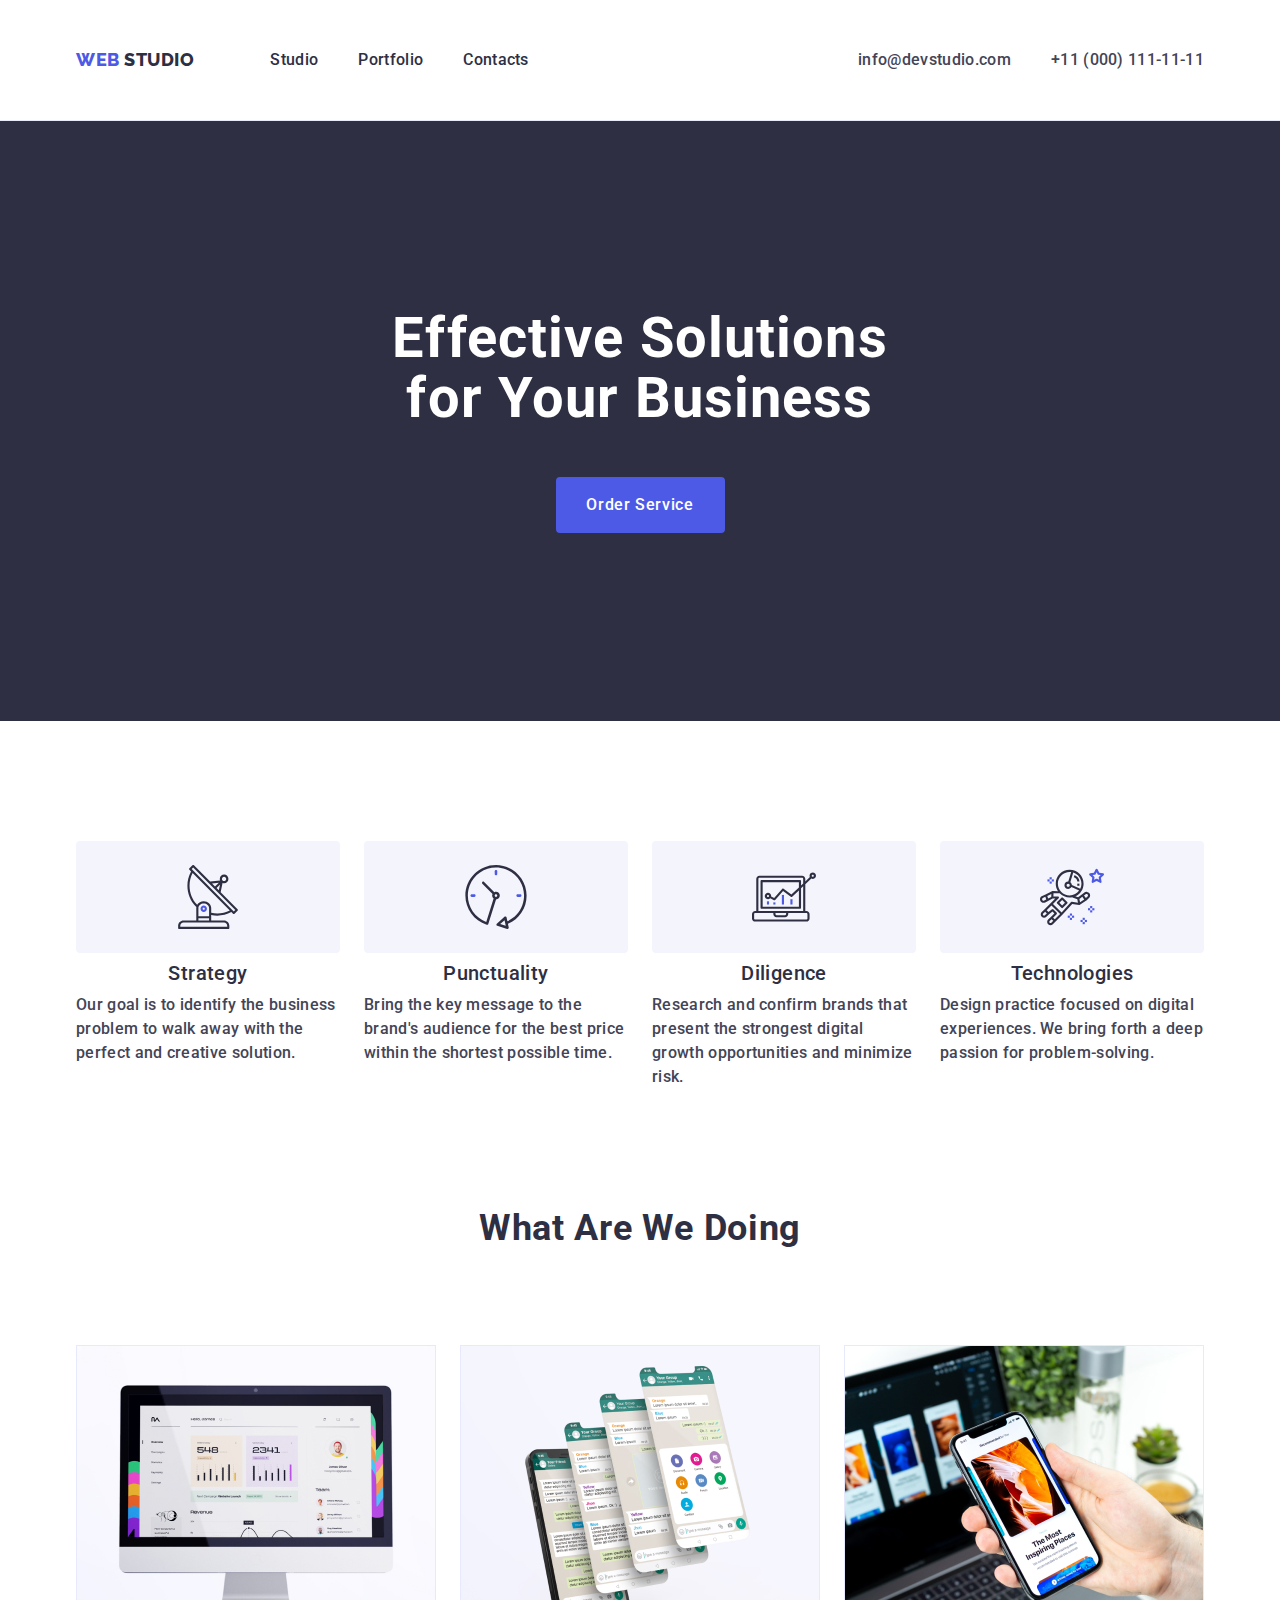
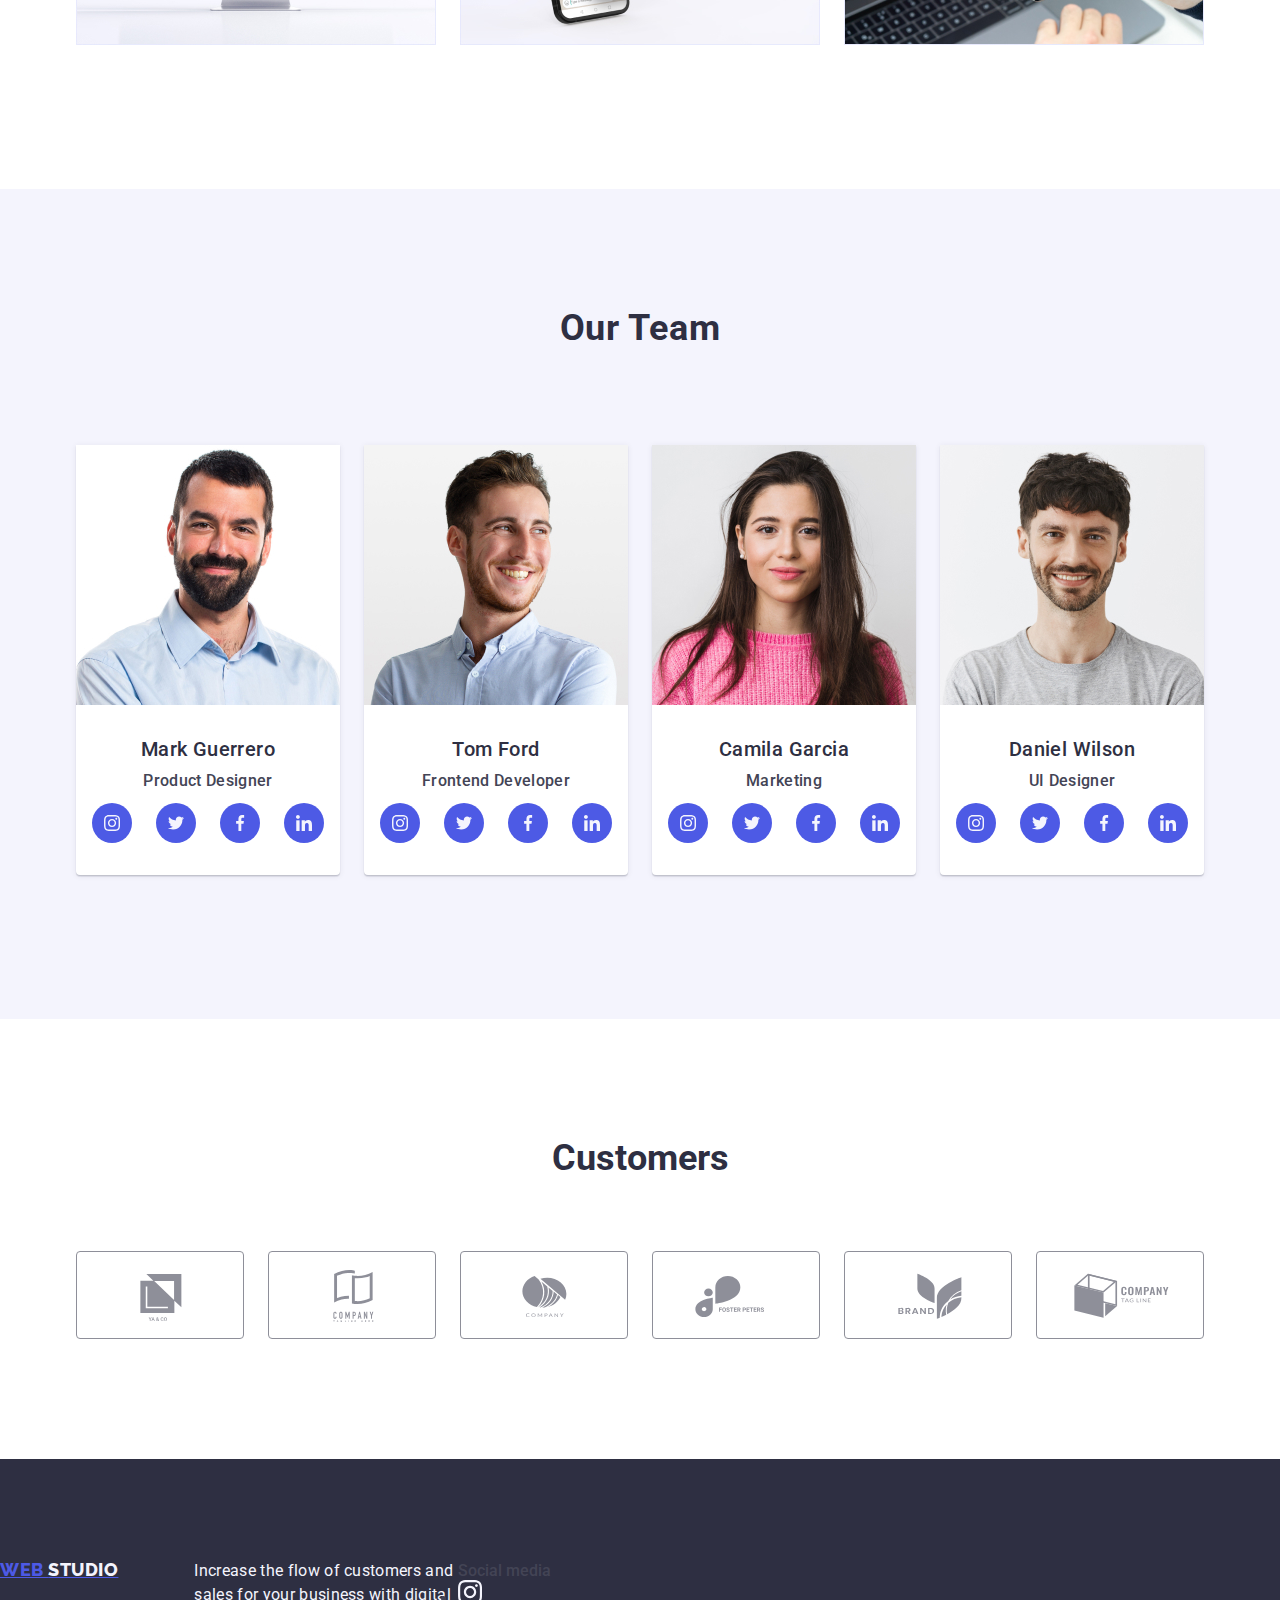
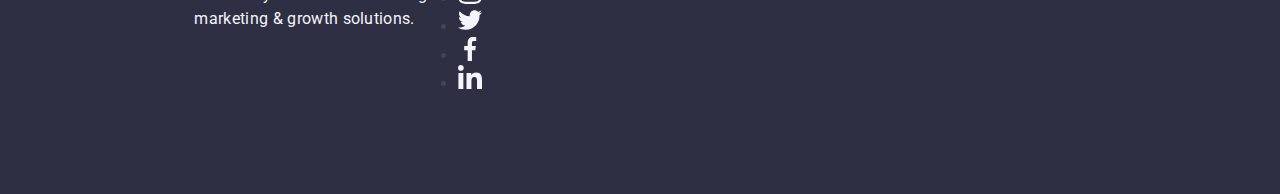
==== index.html @ a11dd125 "Add files via upload" ====
<!DOCTYPE html>
<html lang="en">
<head>
    <meta charset="UTF-8">
    <meta name="viewport" content="width=device-width, initial-scale=1.0">
    <title>Document</title>
    <link rel="stylesheet" href="https://cdnjs.cloudflare.com/ajax/libs/modern-normalize/1.0.0/modern-normalize.min.css" /> 
    <link rel="preconnect" href="https://fonts.googleapis.com">
    <link rel="preconnect" href="https://fonts.gstatic.com" crossorigin>
    <link href="https://fonts.googleapis.com/css2?family=Raleway:wght@800&family=Roboto:wght@300&display=swap"
        rel="stylesheet">
        <link href="https://fonts.googleapis.com/css2?family=Roboto:wght@400;500;700;900&display=swap" rel="stylesheet">
     <link rel="stylesheet" href="./css/styles.css"/>
</head>
<body>
    <header class="page-header"> 
        <div class="container allincontainer">
        <nav class="nav">
            <a href="./index.html" class="logo link">Web <span class="studio-header">Studio</span></a>
            <ul class="list">
                <li>
                    <a href="./index.html" class="list link">Studio</a>
                </li>
                <li>
                    <a href="./portfolio.html" class="list link">Portfolio</a>
                </li>
                <li>
                    <a href="" class="list link">Contacts</a>
                </li>
            </ul>
        </nav>
         <address class="address">
                <ul class="list">
                    <li>
                        <a href="mailto:info@devstudio.com" class="menu link">info@devstudio.com</a>
                    </li>
                    <li>
                        <a href="tel:+110001111111" class="menu link">+11 (000) 111-11-11</a>
                    </li>
                </ul>
            </address>
        </div>
    </header> 
<main>
    <section class="section">
        <div class="container effective">
        <h1 class ="solution">Effective Solutions for Your Business</h1>
            <button type="button" class="button">Order Service</button>
        </div>
            </section>
            
            <section class="section-two">
                <div class="container">
            <h2 class="visually-hidden">Terms</h2>
            
            <ul class="list list-strategy">
                <li class="firstpoint"> 
            <div class="square">
                <svg class="iconterms" width="64" height="64">
                    <use href="./images/icons.svg#icon-antenna">
                    </use>
                </svg>
            </div>
            <h3 class="terms">Strategy</h3>
            <p class= "business">Our goal is to identify the business problem to walk away with the perfect and creative solution.</p>
            </li>
        
       
           <li class= "firstpoint"> 
            <div class="square">
                <svg class="iconterms" width="64" height="64">
                    <use href="./images/icons.svg#icon-clock">
                </use>
                </svg>
            </div>
            <h3 class="terms">Punctuality</h3>
           <p class= "business">Bring the key message to the brand's audience for the best price within the shortest possible time.</p>
        </li>
        
    
           <li class= "firstpoint">
                <div class="square">
                    <svg class="iconterms" width="64" height="64">
                        <use href="./images/icons.svg#icon-diagram">
                    </use>
                    </svg>
                </div>
                <h3 class="terms">Diligence</h3>
           <p class= "business">Research and confirm brands that present the strongest digital growth opportunities and minimize risk.</p>
        </li>

        <li class="firstpoint">
        <div class="square">
        <svg class="iconterms" width="64" height="64">
        <use href="./images/icons.svg#icon-astronaut">
            </use>
            </svg>
            </div>
                <h3 class="terms">Technologies</h3>
            <p class= "business">Design practice focused on digital experiences. We bring forth a deep passion for problem-solving.</p>
            </li>
          
            
        </ul>
        </div>
</section>
        <section class="section-three">
            <div class="container screens">
            <h2 class="whatwedo ">What are we doing</h2>
            <ul class="list list-whatwedo">
            <li class="whatwedo-photos"><img src="./images/img1.jpg.jpg" alt="monitor photo" width="360" height="300"/></li>
            <li class="whatwedo-photos"><img src="./images/img2.jpg" alt="telephone with many screen shots" width="360" height="300" /></li>
           <li class="whatwedo-photos"><img src="./images/img3.jpg" alt="telephone in hand" width="360" height="300"/></li>
            </ul>
            </div>
        </section>
        <section class="sectionourteam">
            <div class="container studioteam">
        <h2 class="whatwedo" >Our Team</h2>
        
        <ul class="list list-ourteam">
            <li class="mark">
                <img  src="./images/beardman.jpg" alt="Mr Mark Guerrero" width="264" height="260"/>
                <div class="container-worker">
                    <h3 class="terms">Mark Guerrero</h3>
                    <p class="menu">Product Designer</p>

                    <ul class="socialmediaicons">

                        <li class="socilamedialist">
                            <a class="social-names" href="">
                            <svg class="socialmedia" width="16" height="16">
                                <use href="./images/icons.svg#icon-instagram"></use>
                            </svg>
                            </a>
                        </li>

                        <li class="socilamedialist">
                            <a class="social-names" href="">
                            <svg class="socialmedia" width="16" height="16">
                                <use href="./images/icons.svg#icon-twitter"></use>
                                </svg>
                                </a>
                                </li>

                                <li class="socilamedialist">
                                    <a class="social-names" href="">
                                <svg class="socialmedia" width="16" height="16">
                                <use href="./images/icons.svg#icon-facebook"></use>
                                </svg>
                                </a>
                                </li>

                                <li class="socilamedialist">
                                    <a class="social-names" href="">
                                    <svg class="socialmedia" width="16" height="16">
                                        <use href="./images/icons.svg#icon-linkedin"></use>
                                    </svg>
                                    </a>
                                </li>         
                    
                    </ul>
                </div>
            <li class="mark">
                <img src="./images/smilingguy.jpg" alt="smiling young guy" width="264" height="260"/>
                <div class="container-worker">
                    <h3 class="terms">Tom Ford</h3>
                    <p class="menu" >Frontend Developer</p>

                    <ul class="socialmediaicons">
                    
                        <li class="socilamedialist">
                            <a class="social-names" href="">
                                <svg class="socialmedia" width="16" height="16">
                                    <use href="./images/icons.svg#icon-instagram"></use>
                                </svg>
                            </a>
                        </li>
                    
                        <li class="socilamedialist">
                            <a class="social-names" href="">
                                <svg class="socialmedia" width="16" height="16">
                                    <use href="./images/icons.svg#icon-twitter"></use>
                                </svg>
                            </a>
                        </li>
                    
                        <li class="socilamedialist">
                            <a class="social-names" href="">
                                <svg class="socialmedia" width="16" height="16">
                                    <use href="./images/icons.svg#icon-facebook"></use>
                                </svg>
                            </a>
                        </li>
                    
                        <li class="socilamedialist">
                            <a class="social-names" href="">
                                <svg class="socialmedia" width="16" height="16">
                                    <use href="./images/icons.svg#icon-linkedin"></use>
                                </svg>
                            </a>
                        </li>
                    
                    </ul>
                </div>
        </li>
          <li class="mark">
            <img src="./images/prettywoman.jpg" alt="pretty woman" width="264" height="260" />
            <div class="container-worker">
                <h3 class="terms">Camila Garcia</h3>
                <p class="menu">Marketing</p>  

                <ul class="socialmediaicons">
                
                    <li class="socilamedialist">
                        <a class="social-names" href="">
                            <svg class="socialmedia" width="16" height="16">
                                <use href="./images/icons.svg#icon-instagram"></use>
                            </svg>
                        </a>
                    </li>
                
                    <li class="socilamedialist">
                        <a class="social-names" href="">
                            <svg class="socialmedia" width="16" height="16">
                                <use href="./images/icons.svg#icon-twitter"></use>
                            </svg>
                        </a>
                    </li>
                
                    <li class="socilamedialist">
                        <a class="social-names" href="">
                            <svg class="socialmedia" width="16" height="16">
                                <use href="./images/icons.svg#icon-facebook"></use>
                            </svg>
                        </a>
                    </li>
                
                    <li class="socilamedialist">
                        <a class="social-names" href="">
                            <svg class="socialmedia" width="16" height="16">
                                <use href="./images/icons.svg#icon-linkedin"></use>
                            </svg>
                        </a>
                    </li>
                
                </ul>
          </div> 
    </li>
        <li class="mark">
            <img src="./images/maningreytshirt.jpg" alt="man in grey shirt" width="264" height="260" />
            <div class="container-worker">
                <h3 class="terms">Daniel Wilson</h3>
                <p class="menu">UI Designer</p>

                <ul class="socialmediaicons">
                
                    <li class="socilamedialist">
                        <a class="social-names" href="">
                            <svg class="socialmedia" width="16" height="16">
                                <use href="./images/icons.svg#icon-instagram"></use>
                            </svg>
                        </a>
                    </li>
                
                    <li class="socilamedialist">
                        <a class="social-names" href="">
                            <svg class="socialmedia" width="16" height="16">
                                <use href="./images/icons.svg#icon-twitter"></use>
                            </svg>
                        </a>
                    </li>
                
                    <li class="socilamedialist">
                        <a class="social-names" href="">
                            <svg class="socialmedia" width="16" height="16">
                                <use href="./images/icons.svg#icon-facebook"></use>
                            </svg>
                        </a>
                    </li>
                
                    <li class="socilamedialist">
                        <a class="social-names" href="">
                            <svg class="socialmedia" width="16" height="16">
                                <use href="./images/icons.svg#icon-linkedin"></use>
                            </svg>
                        </a>
                    </li>
                
                </ul>
            </div>
        </li>
        </ul>
        </div>
         </section> 
        <section class="section-customers">
            <div class="container">
            <h2 class="customers">Customers</h2>

            <ul class="customerslogo">

                <li class="iconlogo">
                    <a class="customerlink" href="">
                    <svg class="customersnames" width="104" height="56">
                        <use href="./images/icons.svg#icon-LogoYA"></use>
                    </svg>
                    </a>
                    </li>

                    <li class="iconlogo">
                        <a class="customerlink" href="">
                            <svg class="customersnames" width="104" height="56">
                        <use href="./images/icons.svg#icon-LogoCompanyTaglineHere"></use>
                    </svg>
                    </a>
                    </li>


                    <li class="iconlogo">
                        <a class="customerlink" href="">
                            <svg class="customersnames" width="104" height="56">
                        <use href="./images/icons.svg#icon-LogoCompany"></use>
                    </svg>
                    </a>
                    </li>


                    <li class="iconlogo">
                        <a class="customerlink" href="">
                            <svg class="customersnames" width="104" height="56">
                        <use href="./images/icons.svg#icon-LogoFoster"></use>
                    </svg>
                    </a>
                    </li>

                    <li class="iconlogo">
                        <a class="customerlink" href="">
                            <svg class="customersnames" width="104" height="56">
                        <use href="./images/icons.svg#icon-LogoBrand"></use>
                    </svg>
                        </a>
                    </li>
                    
                    <li class="iconlogo">
                        <a class="customerlink" href="">
                            <svg class="customersnames" width="104" height="56">
                        <use href="./images/icons.svg#icon-LogoCompanyTagline"></use>
                    </svg>
                        </a>
                </li>
            </ul>
        </div>
        </section>
  
        </main>
       
    <footer class="footer">
        <div class="footercontainer">
            <a href="./index.html" class="link-footer logo">Web <span class="studio-footer">Studio</span></a>
            <p class="footer-section">
                Increase the flow of customers and
                sales for your business with digital
                marketing & growth solutions.
                <div class="mediaicons">
                    <p class="footericons">Social media</p>

                    <ul class="socialmediafooter">

                        <li class="socialiconsfooter">
                            <a class="footermediaicons" href="">
                                <svg class="socialfooter" width="24" height="24">
                                    <use href="./images/icons.svg#icon-instagram"></use>
                                </svg>
                            </a>
                        </li>

                        <li class="socialiconsfooter">
                            <a class="footermediaicons" href="">
                                <svg class="socialfooter" width="24" height="24">
                                    <use href="./images/icons.svg#icon-twitter"></use>
                                </svg>
                            </a>
                        </li>

                        <li class="socialiconsfooter">
                            <a class="footermediaicons" href="">
                                <svg class="socialfooter" width="24" height="24">
                                    <use href="./images/icons.svg#icon-facebook"></use>
                                </svg>
                            </a>
                        </li>

                        <li class="socialiconsfooter">
                            <a class="footermediaicons" href="">
                                <svg class="socialfooter" width="24" height="24">
                                    <use href="./images/icons.svg#icon-linkedin"></use>
                                </svg>
                            </a>
                        </li>
                    </ul>
                </div>
            </p>
        </div>
    </footer>
        </body>
        </html>
---- css/styles.css ----
* {
    box-sizing: border-box;
    margin: 0;
    padding: 0;
}
body {
    font-family: 'Roboto', sans-serif;
    color: #434455;
    background-color: #FFFFFF;
}
:root{
    --brand-color:var(--brand-color)
}
img{
    display: block;
}
.logo { 
    font-family: 'Raleway', sans-serif;
    font-weight: 800;
    font-size: 18px;
    line-height: 1.17;
    letter-spacing: 0.03em;
    text-transform: uppercase;
    color: #4d5ae5; 
    margin-right: 76px;

    
}
.link{
    text-decoration: none;
}



span{
    color:#2e2f42;
}
.list{
font-weight: 500;
font-size: 16px;
line-height: 1.5;
letter-spacing: 0.02em;
color:#2e2f42;
display: flex;
gap: 40px;
list-style: none;
padding: 24px 0;

}
.list.link:hover,
.list.link:focus {
    color: #404bbf;
}
address{
    font-style: normal; 

}
.allincontainer{
    margin-left: auto;
    align-items: center;
    padding: 24px 0;
    display: flex;
}
.address{
      margin-left: auto;
    align-items: center;
}

.menu{
    color: #434455;
    font-size: 16px;
        line-height: 1.5;
        letter-spacing: 0.02em;
        text-align: center;
        
        

}
.menu.link:hover,
.menu.link:focus {
    color: #404bbf;

}
.section{
    background-color: #2e2f42;
    padding: 188px 0;
    max-width: 1440px;
    background-repeat: no-repeat;
    background-position: center;
     background-size: cover;
    background-image: linear-gradient(rgba(46, 47, 66, 0.7), rgba(46, 47, 66, 0.7)), url(./images/img-name.jpeg);


}

.effective {
        justify-content: center;
        flex-direction: column;
        align-items: center;
        gap: 48px;
    display: flex;
}



.solution{
    font-size: 56px;
    line-height: 1.07;
    text-align: center;
    letter-spacing: 0.02em;
    color: #ffffff;
    max-width: 496px;
    
}
.button{
    background-color: #4D5AE5;
    font-family: 'Roboto', sans-serif;
    font-weight: 500;
    font-size: 16px;
    line-height: 1.5;
    letter-spacing: 0.04em;
    color: #ffffff;
    cursor: pointer;
    display: block;
    min-width: 169px;
    height: 56px;
    border: none;
    border-radius: 4px;

}
 .button:hover,
 .button:focus{
   background-color: #404bbf;
}
.terms{
    font-weight: 500;
    font-size: 20px;
    line-height: 1.2;
    letter-spacing: 0.02em;
    margin-bottom: 8px;
    text-align: center;
    
    
}
.business{
    font-size: 16px;
    line-height: 1.5;
    letter-spacing: 0.02em;
    color: #434455
}
.whatwedo{
    font-size: 36px;
    line-height: 1.11;
    text-align: center;
    letter-spacing: 0.02em;
    text-transform: capitalize;
    color: #2e2f42;
    margin-bottom: 72px;
}
.screens{
    flex-direction: column;
    align-items: center;
    padding: auto;
}
.sectionourteam{
    background-color: #F4F4FD;
    padding: 120px 0;
}
.studioteam {
    flex-direction: column;

}

.mark{
    background-color: #FFFFFF;
    width: calc((100% - 72px) / 4);
    border-radius: 0px 0px 4px 4px;
    box-shadow: 0px 1px 6px rgba(46, 47, 66, 0.08),0px 1px 1px rgba(46, 47, 66, 0.16),0px 2px 1px rgba(46, 47, 66, 0.08);
    
}

.filter-button{
    font-family: 'Roboto', sans-serif;
    font-weight: 500;
    font-size: 16px;
    line-height:1.5;
    letter-spacing: 0.04em;
    color: #4d5ae5;
    background-color: #F4F4FD;
    cursor: pointer;
    padding: 12px 24px;
    border: 1px solid #e7e9fc;
    border-radius: 4px;
    

}
.filter-button:hover,
.filter-button:focus{
    color: #FFFFFF;
    background-color: #404BBF;
    border: 1px solid transparent;
    box-shadow: 0px 3px 1px rgba(0, 0, 0, 0.1),0px 2px 1px rgba(0, 0, 0, 0.08), 0px 2px 2px rgba(0, 0, 0, 0.12);
}
.bankingapp{
    font-weight: 500;
    font-size: 20px;
    line-height: 1.2;
    letter-spacing: 0.02em;
    color: #2e2f42;
    margin-bottom: 8px
}
.phoneapp{
   font-size: 16px;
   line-height: 1.5;
   letter-spacing: 0.02em;
   color:#434455;
}
.footer{
    background-color: #2e2f42;
    padding: 100px 0;
    
}
.studio-footer{
    color: #F4F4FD
}
.footer-section{
    line-height: 1.5;
    color:#F4F4FD;
    letter-spacing: 0.02em;
    max-width: 264px;
}
.page-header{
    border-bottom: 1px solid #e7e9fc;
    box-shadow:0px 2px 1px rgba(46, 47, 66, 0.08), 0px 1px 1px rgba(46, 47, 66, 0.16), 0px 1px 6px rgba(46, 47, 66, 0.08); 
    
} 
.container{ 
    
    width: 1158px;
    margin: 0 auto;
    padding: 0 15px;
}

.nav{
    display:flex;
    align-items: center;
}
.section-two{
    padding: 120px 0;
}
.aplications{
    flex-wrap: wrap;
    justify-content: center;
    
}
.visually-hidden{
    position: absolute;
    width: 1px;
    height: 1px;
    margin: -1px;
    border: 0;
    padding: 0;
    white-space: nowrap;
    clip-path: inset(100%);
    clip: rect(0 0 0 0);
    overflow: hidden;
}
.list-strategy{
    gap: 24px;
    margin: 0;
    padding: 0;
}   
.firstpoint{
   width:calc((100% - 72px) / 4);
}


.section-three {
    padding-bottom: 120px;
}
.list-whatwedo{
    gap: 24px;
}
.whatwedo-photos{
    width: calc((100% - 48px) / 3);
}
.list-ourteam{
    gap: 24px
}
.container-worker{
    padding: 32px 0px;
}
.sectionforportfolio{
    padding-top: 96px;
    padding-bottom: 120px;
}
.list-portfolio{
    justify-content: center;
    gap: 24px;
    margin-bottom: 72px;
   
}
.list-of-apss{
    flex-wrap: wrap;
    column-gap: 24px;
    row-gap: 48px;
    
}
.porfolio-phone-app{
    width: calc((100% - 48px) / 3);
}
.container-app{
    padding: 32px 16px;
    border: 1px solid #e7e9fc;
    border-top: none;
}

.link-footer{
 margin-bottom: 16px;
display: inline-block;
}
.square{
    display: flex;
    align-items: center;
    justify-content: center;
    height: 112px;
    background-color: #F4F4FD;
    border-radius: 4px;
    margin-bottom: 8px;
}
.socialmediaicons{
    display: flex;
    justify-content: center;
    gap: 24px;
    list-style: none;
    padding-top: 10px;

}
.socilamedialist{
    width: 40px;
    height: 40px;
}
.social-names{
    width: 100%;
    height: 100%;
    background-color: #4d5ae5;
    border-radius: 50%;
    display: flex;
    align-items: center;
    justify-content: center;
}
.social-names:hover,
.social-names:focus{
    background-color: #404bbf;
}
.socialmedia{
    fill:#F4F4FD;
}
.section-customers{
    padding-top: 120px;
    padding-bottom: 120px;
}
.customers{
    font-size: 36px;
    line-height: 1.11;
    color:#2e2f42;
    margin-bottom: 72px;
    text-align: center;
}
.customerslogo{
    display: flex;
    gap: 24px;
    list-style: none;

}
.iconlogo{
    width: calc((100% - 120px) / 6);
    height: 88px;
}
.customerlink{
    width: 100%;
    height: 100%;
    border: 1px solid #8e8f99;
    border-radius: 4px;
    display: flex;
    align-items: center;
    justify-content: center;
    color: #8e8f99;
}
.customerlink:hover,
.customerlink:focus{
    border-color: #404bbf;
    color: #404bbf;
}
.customersnames{
    fill: currentColor;
}
.footercontainer{
    display: flex;
    align-items: baseline;
    margin-right: 120px;
}
.footericons{
    font-weight: 500;
    font-size: 16px;
}
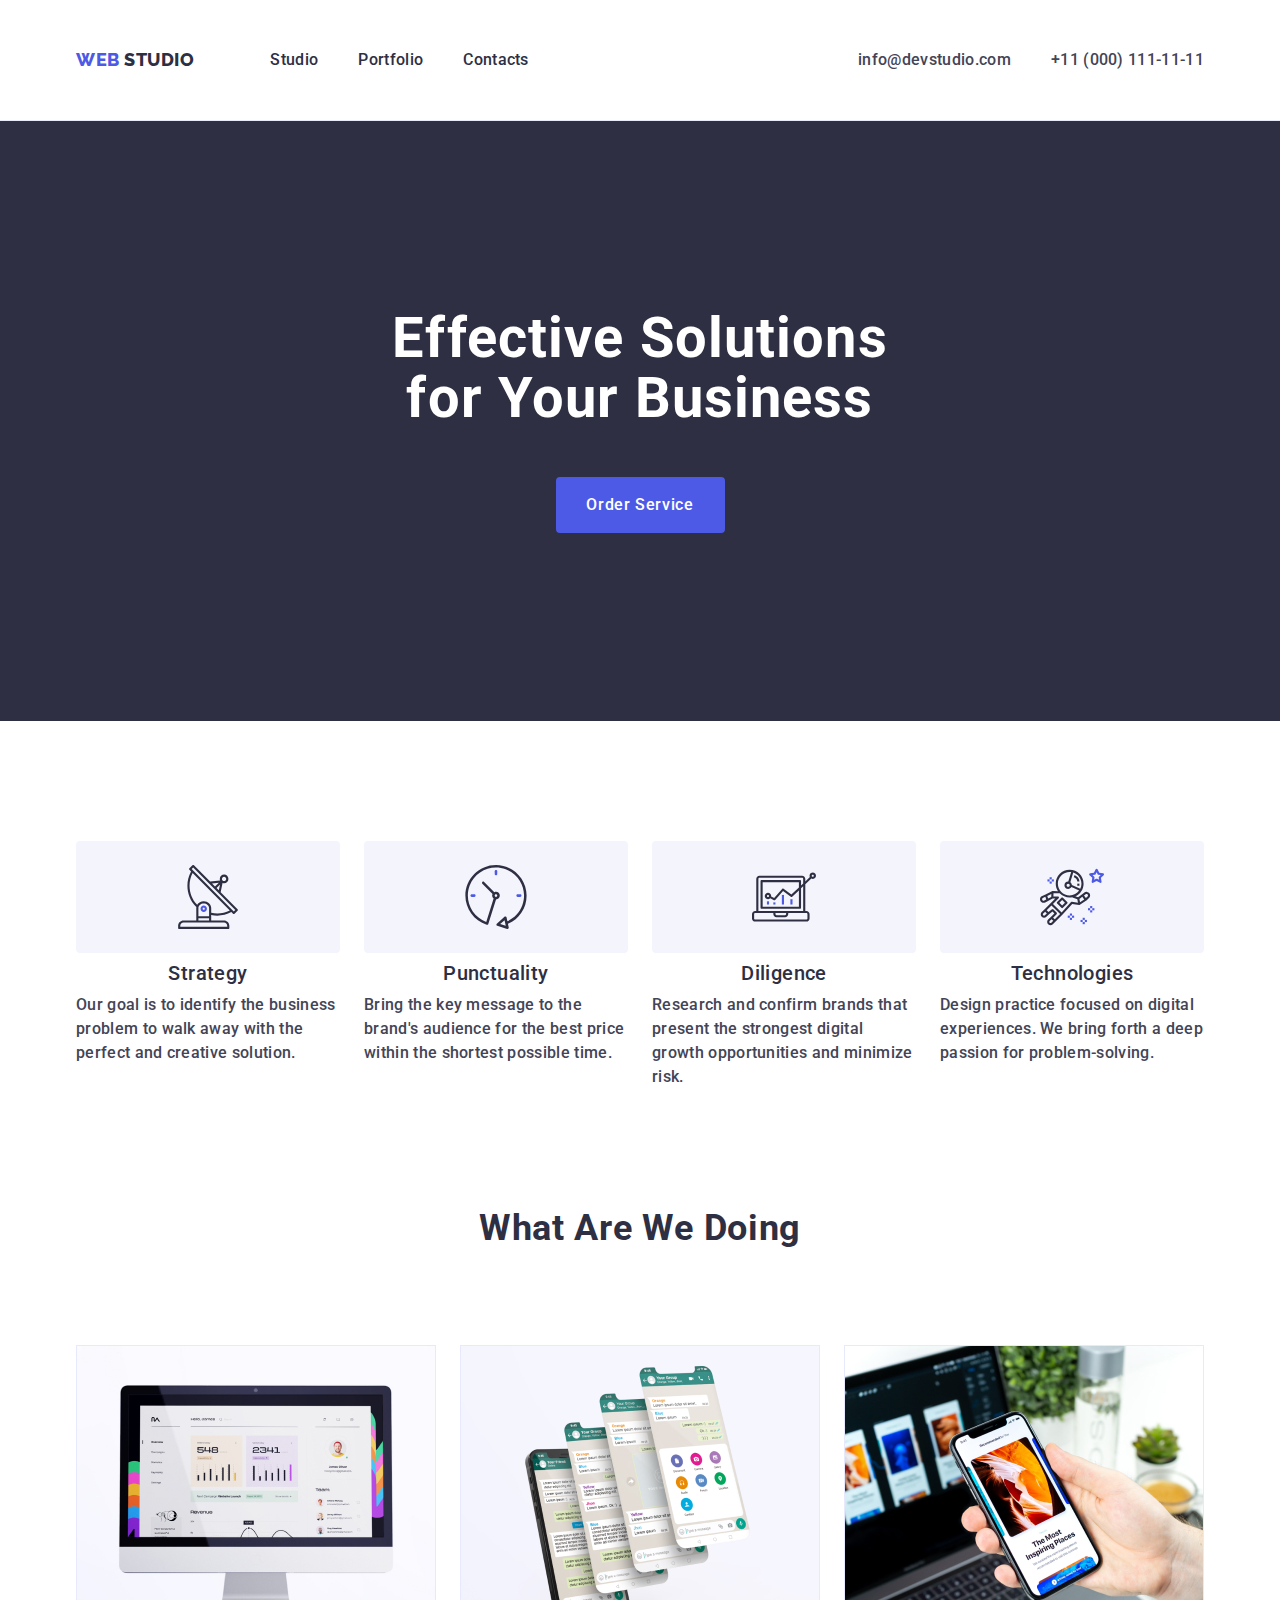
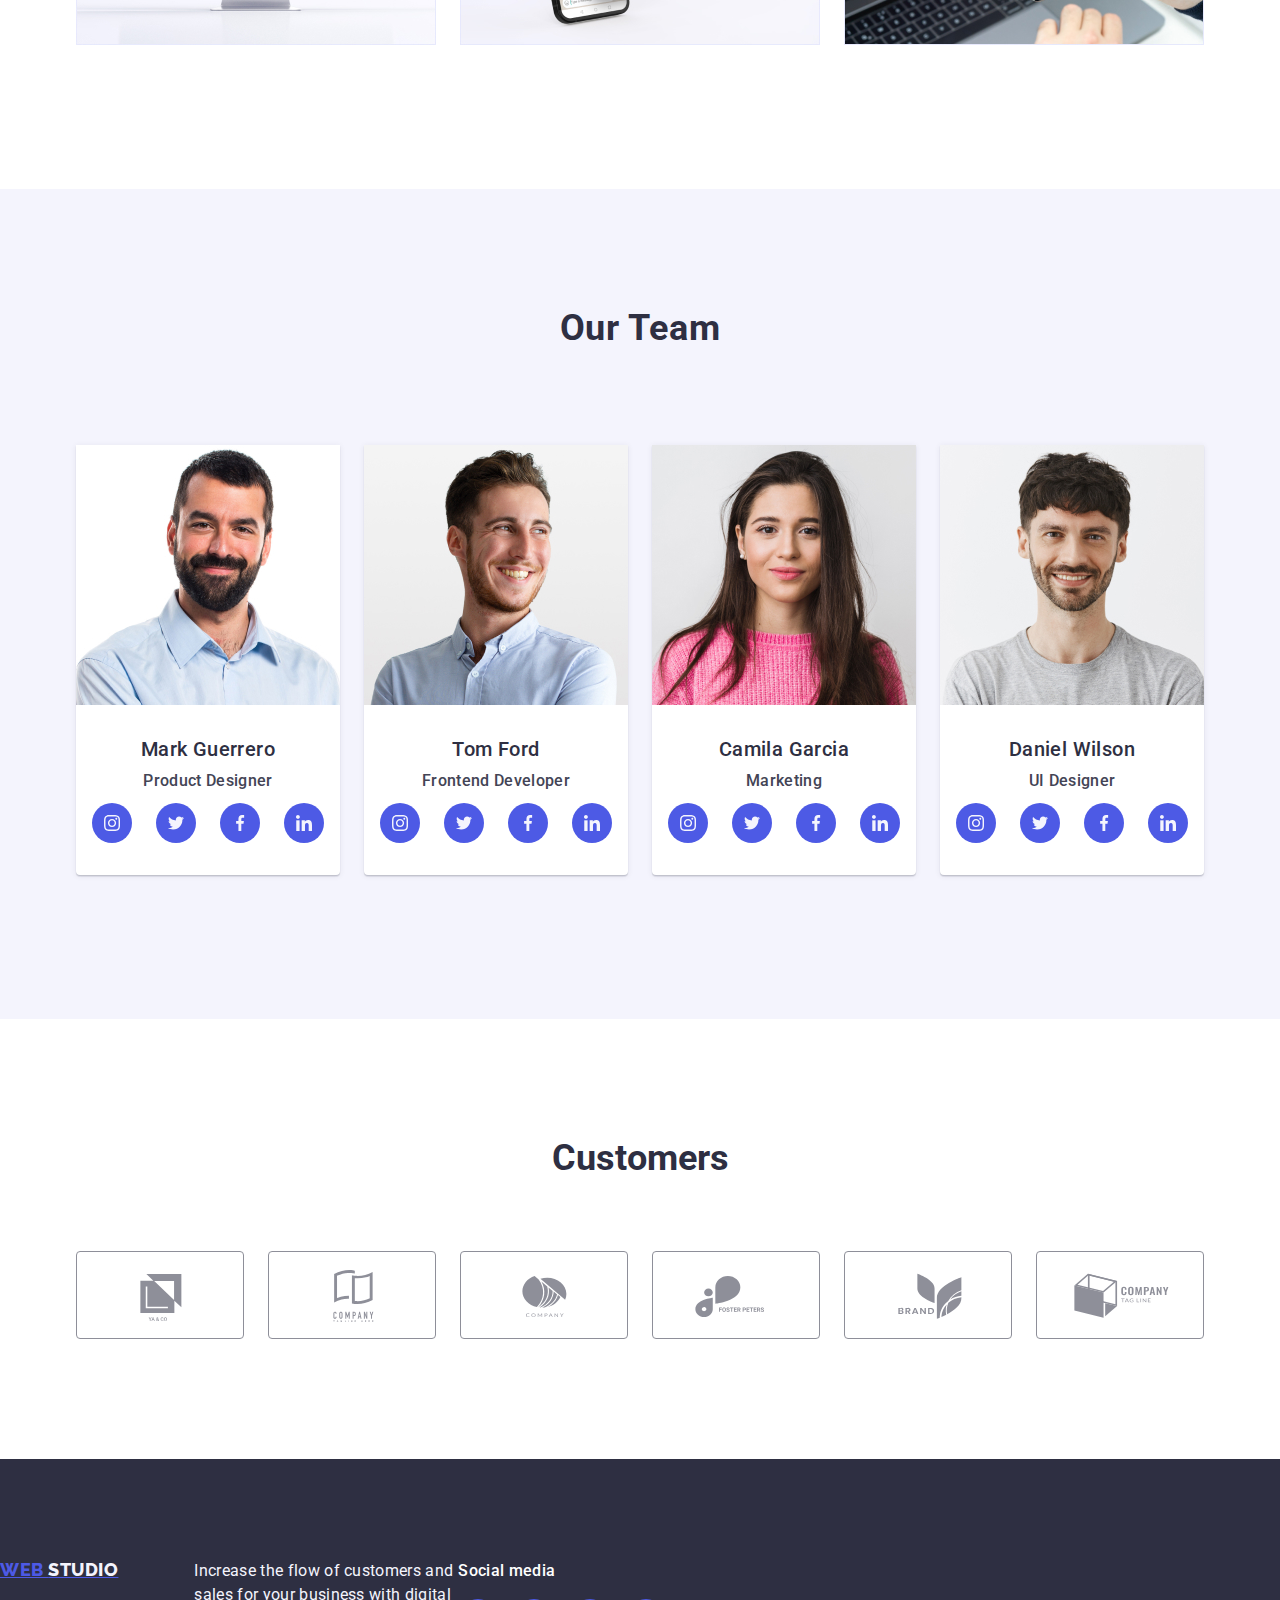
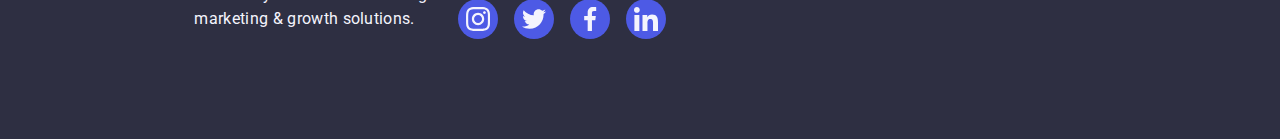
==== commit 3447fedb: "Add files via upload" ====
--- a/index.html
+++ b/index.html
@@ -361,7 +361,7 @@
                 Increase the flow of customers and
                 sales for your business with digital
                 marketing & growth solutions.
-                <div class="mediaicons">
+                <div class="mediaicons"> 
                     <p class="footericons">Social media</p>
 
                     <ul class="socialmediafooter">
--- a/css/styles.css
+++ b/css/styles.css
@@ -403,4 +403,34 @@
 .footericons{
     font-weight: 500;
     font-size: 16px;
+    line-height: 1.5;
+    letter-spacing: 0.02em;
+    color: #FFFFFF;
+    margin-bottom: 16px; 
+}
+.socialmediafooter{
+    display: flex;
+    gap:16px;
+    list-style: none;
+}
+.socialiconsfooter{
+    width: 40px;
+    height: 40px;
+}
+.footermediaicons{
+    width: 100%;
+    height: 100%;
+    background-color: #4d5ae5;
+    border-radius: 50%;
+    display:flex;
+    align-items: center;
+    justify-content: center;
+}
+.footermediaicons:hover,
+.footermediaicons:focus{
+    background-color: #31d0aa;
+
+}
+.socialfooter{
+    fill:#F4F4FD;
 }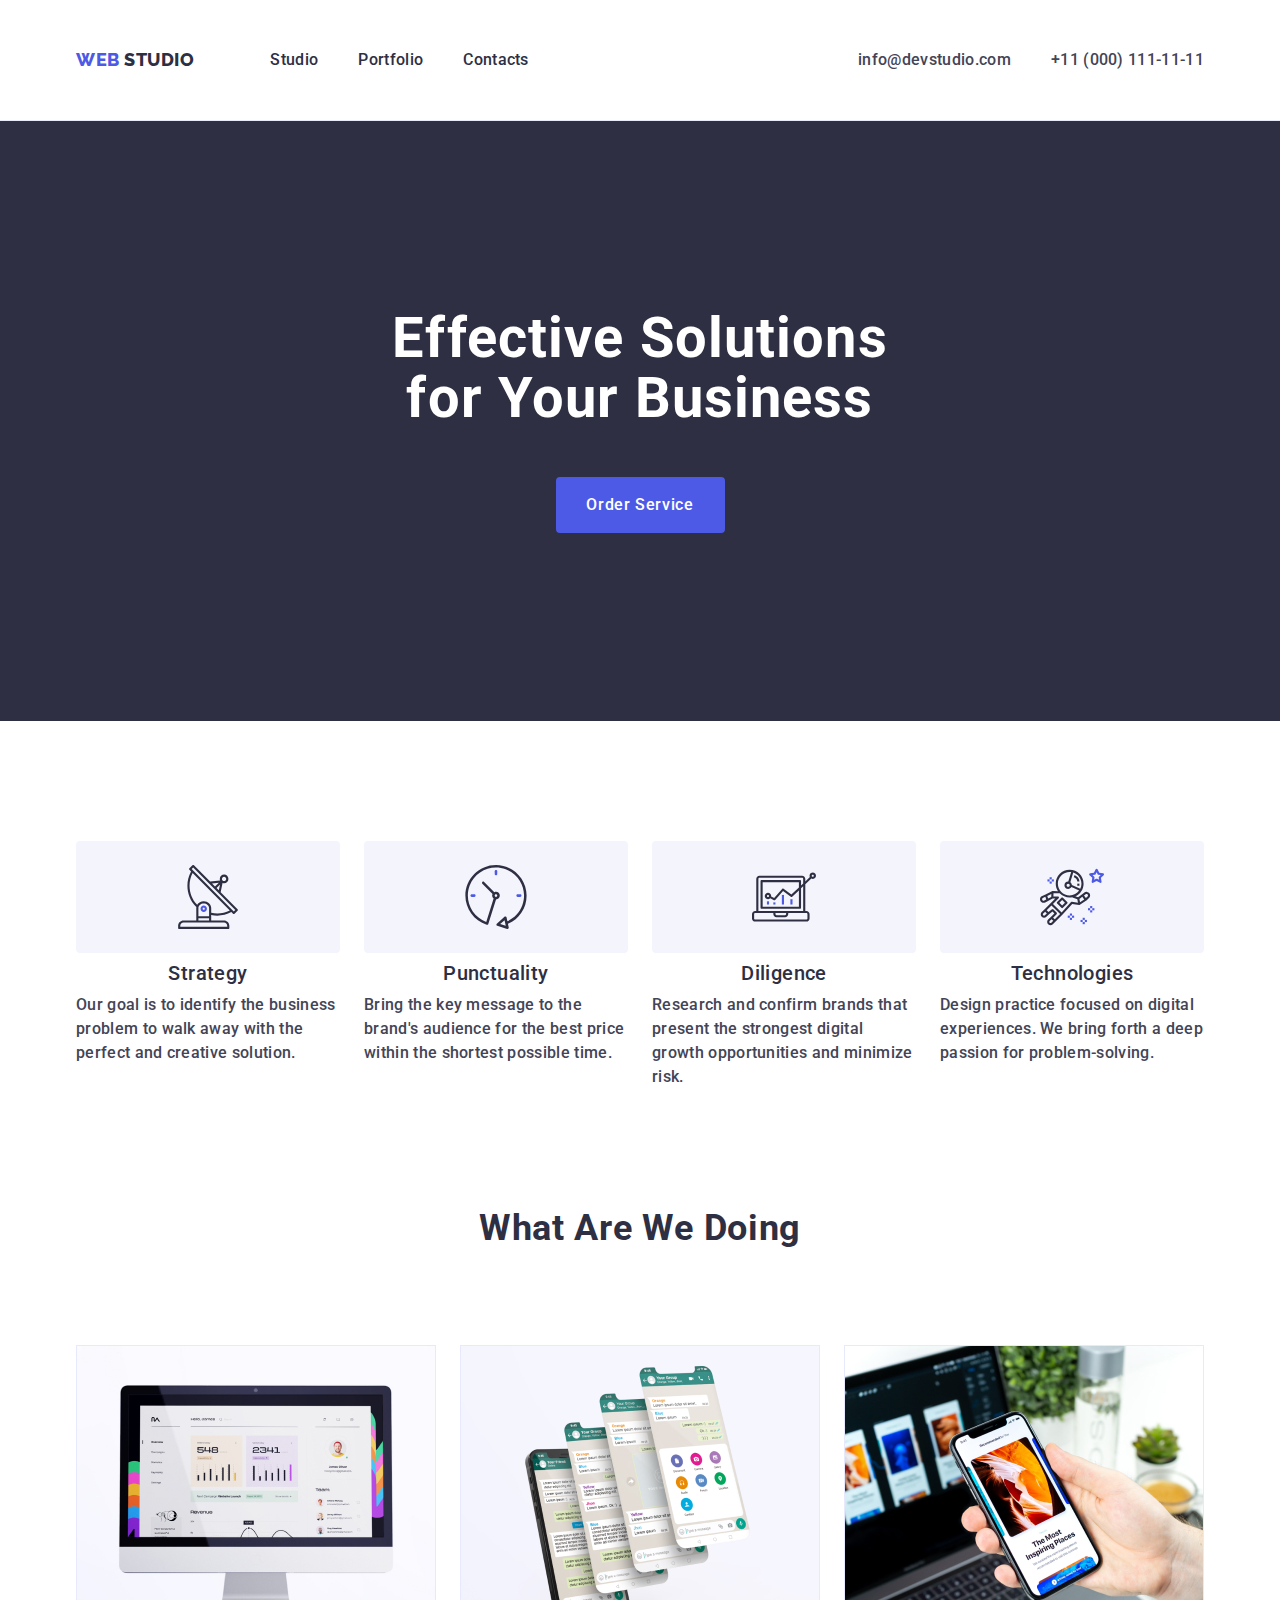
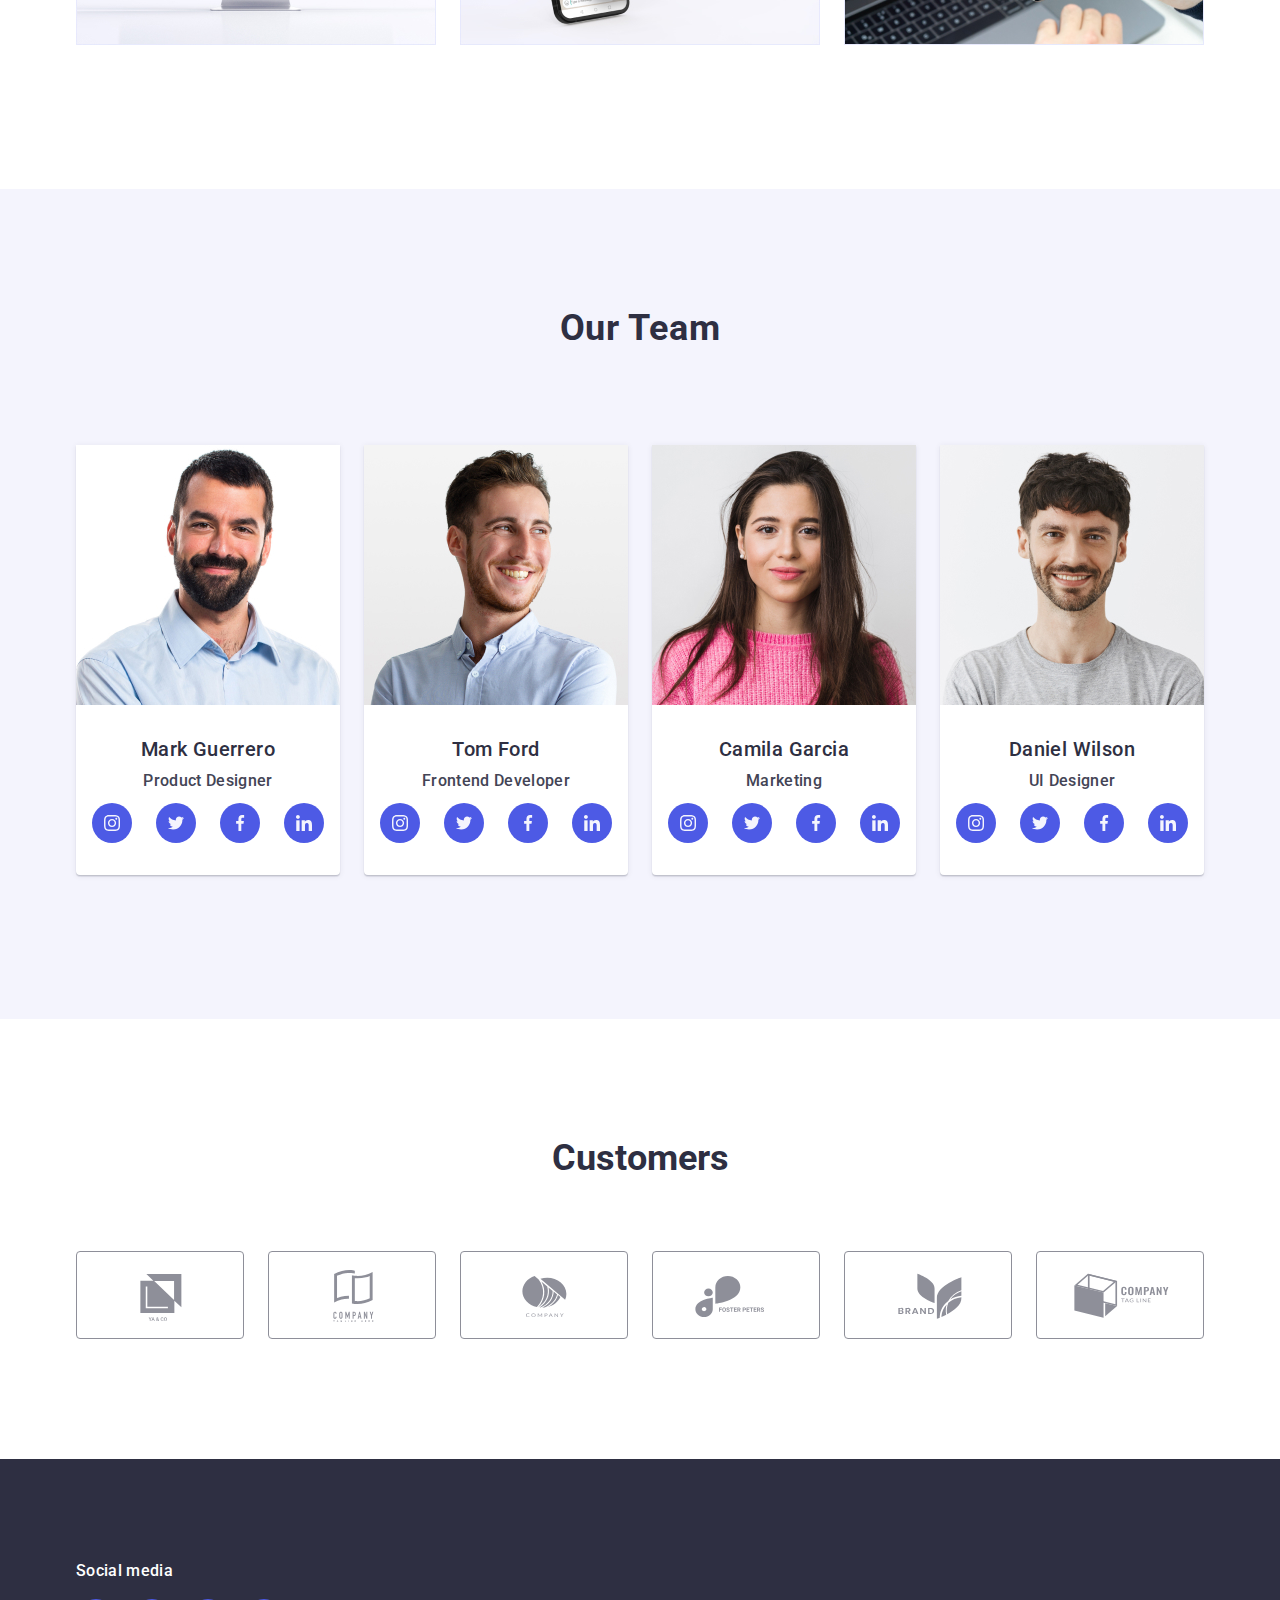
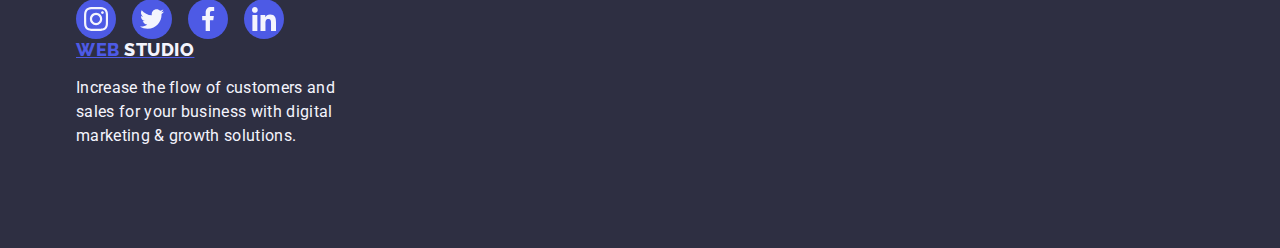
==== commit 21853942: "Add files via upload" ====
--- a/index.html
+++ b/index.html
@@ -355,12 +355,7 @@
         </main>
        
     <footer class="footer">
-        <div class="footercontainer">
-            <a href="./index.html" class="link-footer logo">Web <span class="studio-footer">Studio</span></a>
-            <p class="footer-section">
-                Increase the flow of customers and
-                sales for your business with digital
-                marketing & growth solutions.
+        <div class="container">
                 <div class="mediaicons"> 
                     <p class="footericons">Social media</p>
 
@@ -399,7 +394,14 @@
                         </li>
                     </ul>
                 </div>
-            </p>
+                <div class="logoandsection">
+                    <a href="./index.html" class="link-footer logo">Web <span class="studio-footer">Studio</span></a>
+                    <p class="footer-section">
+                        Increase the flow of customers and
+                        sales for your business with digital
+                        marketing & growth solutions.
+                </div>
+                </p>
         </div>
     </footer>
         </body>
--- a/css/styles.css
+++ b/css/styles.css
@@ -424,7 +424,7 @@
     border-radius: 50%;
     display:flex;
     align-items: center;
-    justify-content: center;
+    justify-content: center; 
 }
 .footermediaicons:hover,
 .footermediaicons:focus{
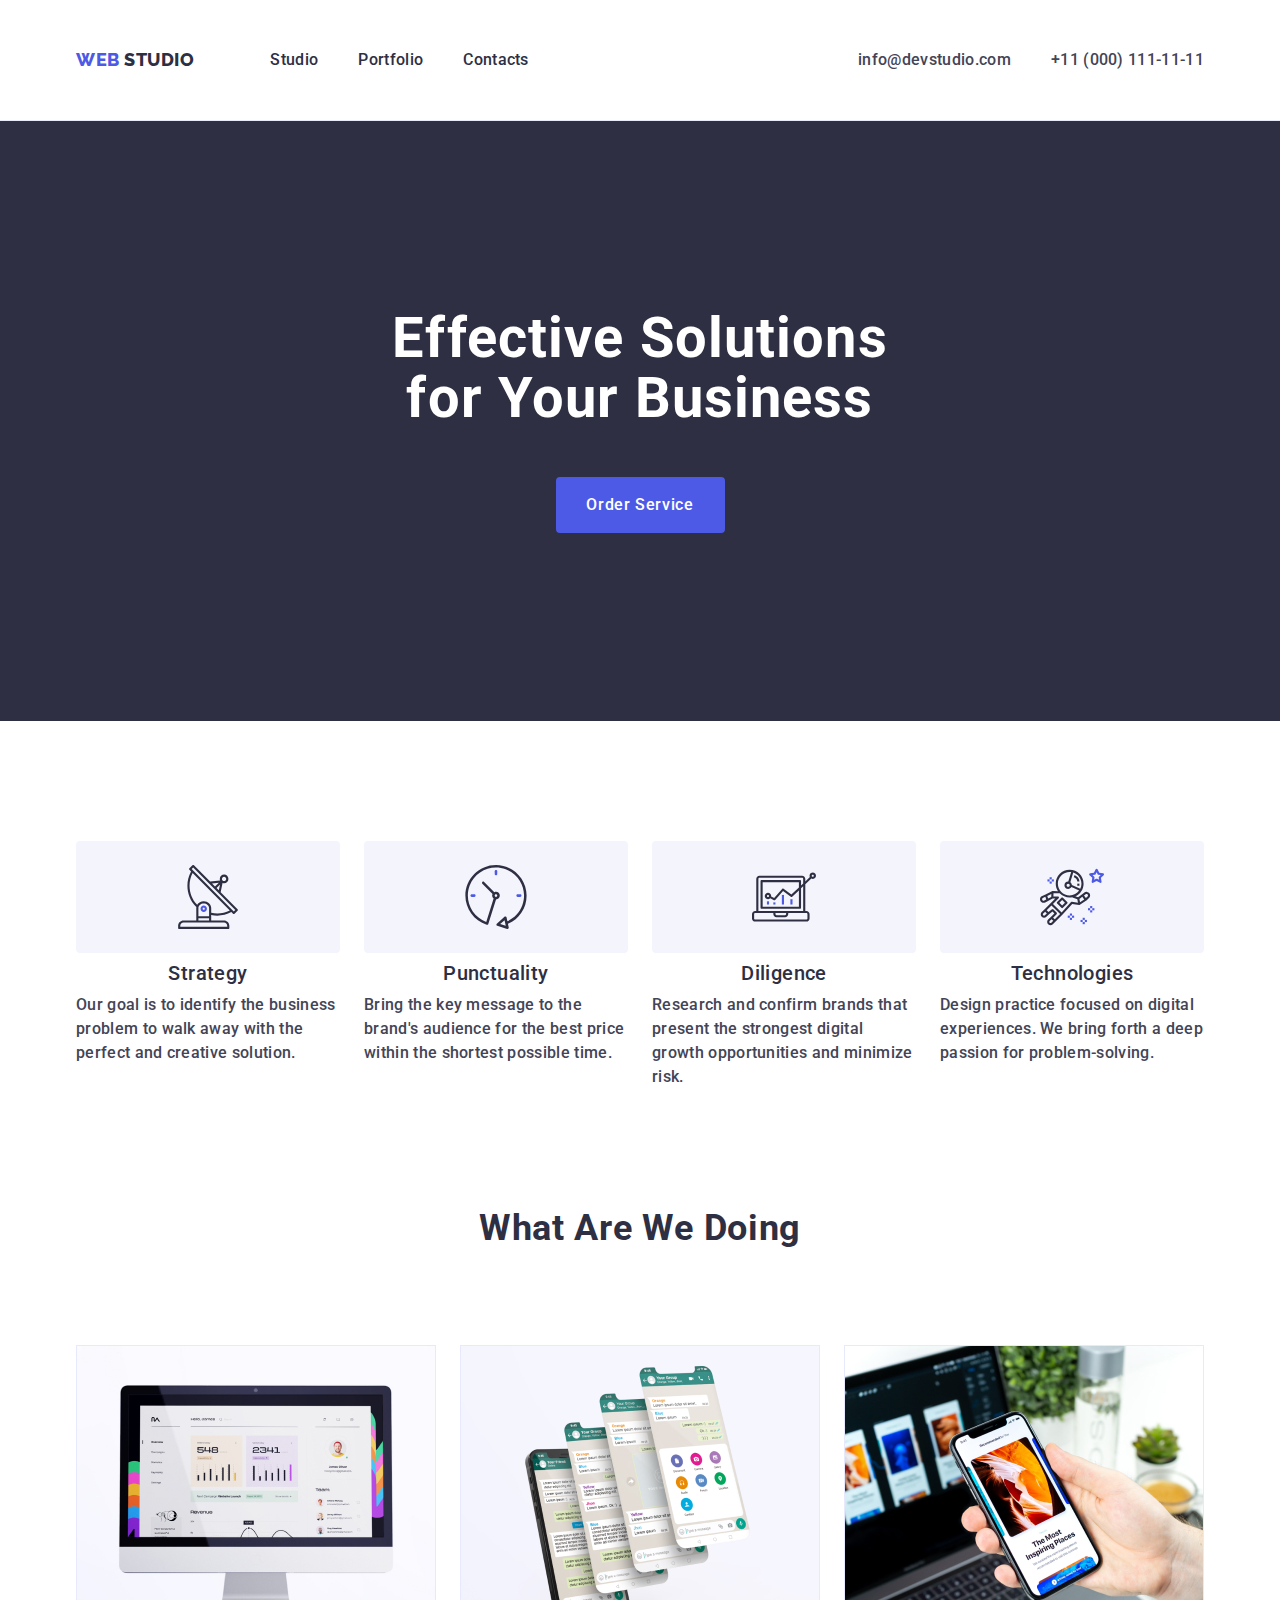
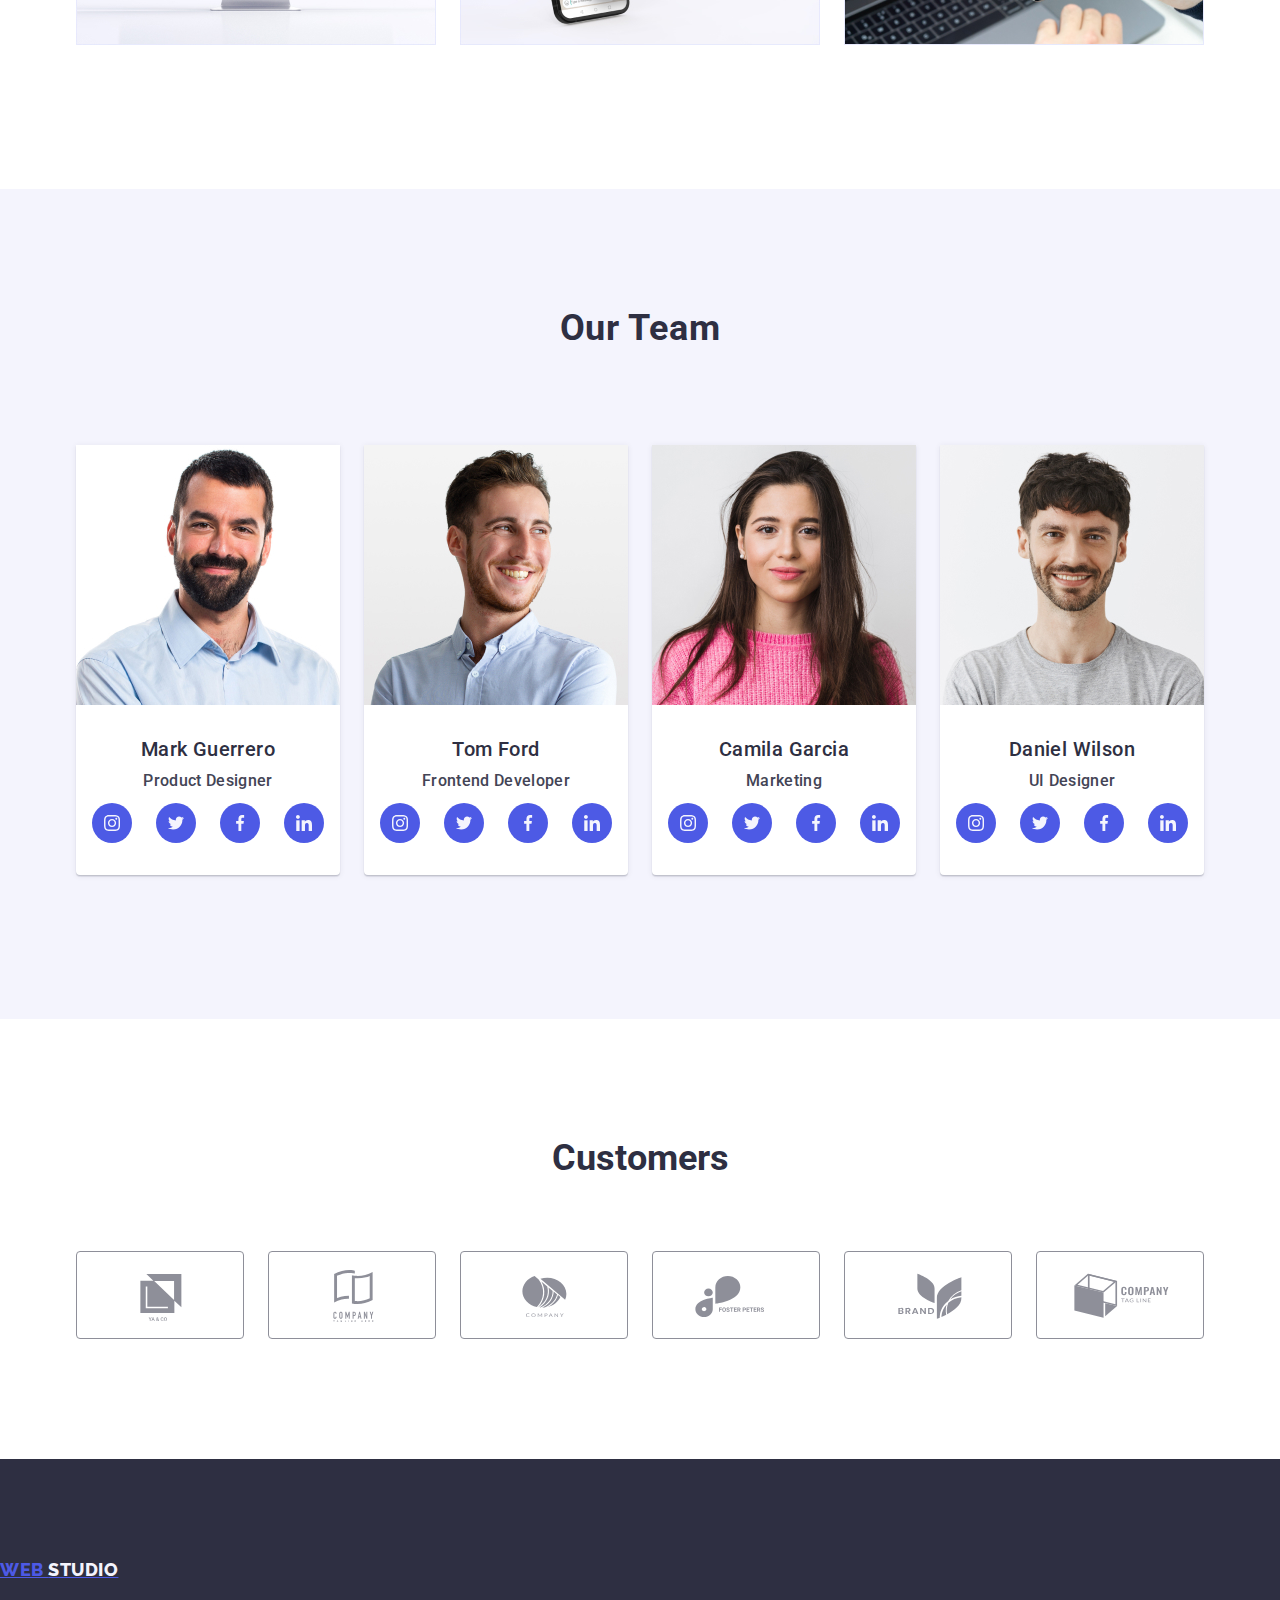
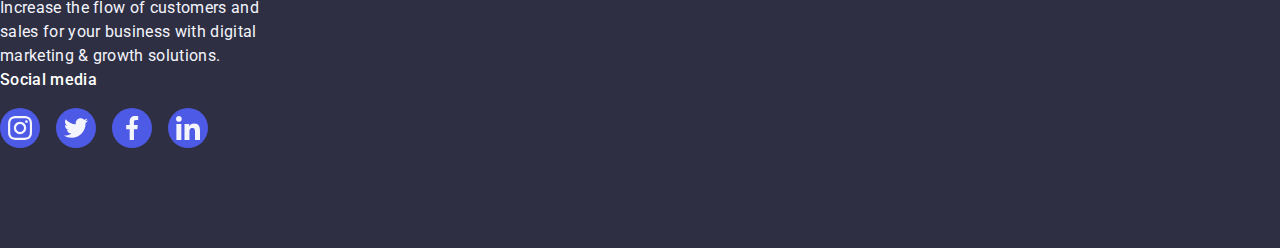
==== commit 91641c4d: "Add files via upload" ====
--- a/index.html
+++ b/index.html
@@ -355,7 +355,15 @@
         </main>
        
     <footer class="footer">
-        <div class="container">
+        <div class="containerfooter">
+            <div class="logoandsection">
+                <a href="./index.html" class="link-footer logo">Web <span class="studio-footer">Studio</span></a>
+                <p class="footer-section">
+                    Increase the flow of customers and
+                    sales for your business with digital
+                    marketing & growth solutions.
+                </p>
+            </div>
                 <div class="mediaicons"> 
                     <p class="footericons">Social media</p>
 
@@ -393,15 +401,7 @@
                             </a>
                         </li>
                     </ul>
-                </div>
-                <div class="logoandsection">
-                    <a href="./index.html" class="link-footer logo">Web <span class="studio-footer">Studio</span></a>
-                    <p class="footer-section">
-                        Increase the flow of customers and
-                        sales for your business with digital
-                        marketing & growth solutions.
-                </div>
-                </p>
+                </div>  
         </div>
     </footer>
         </body>
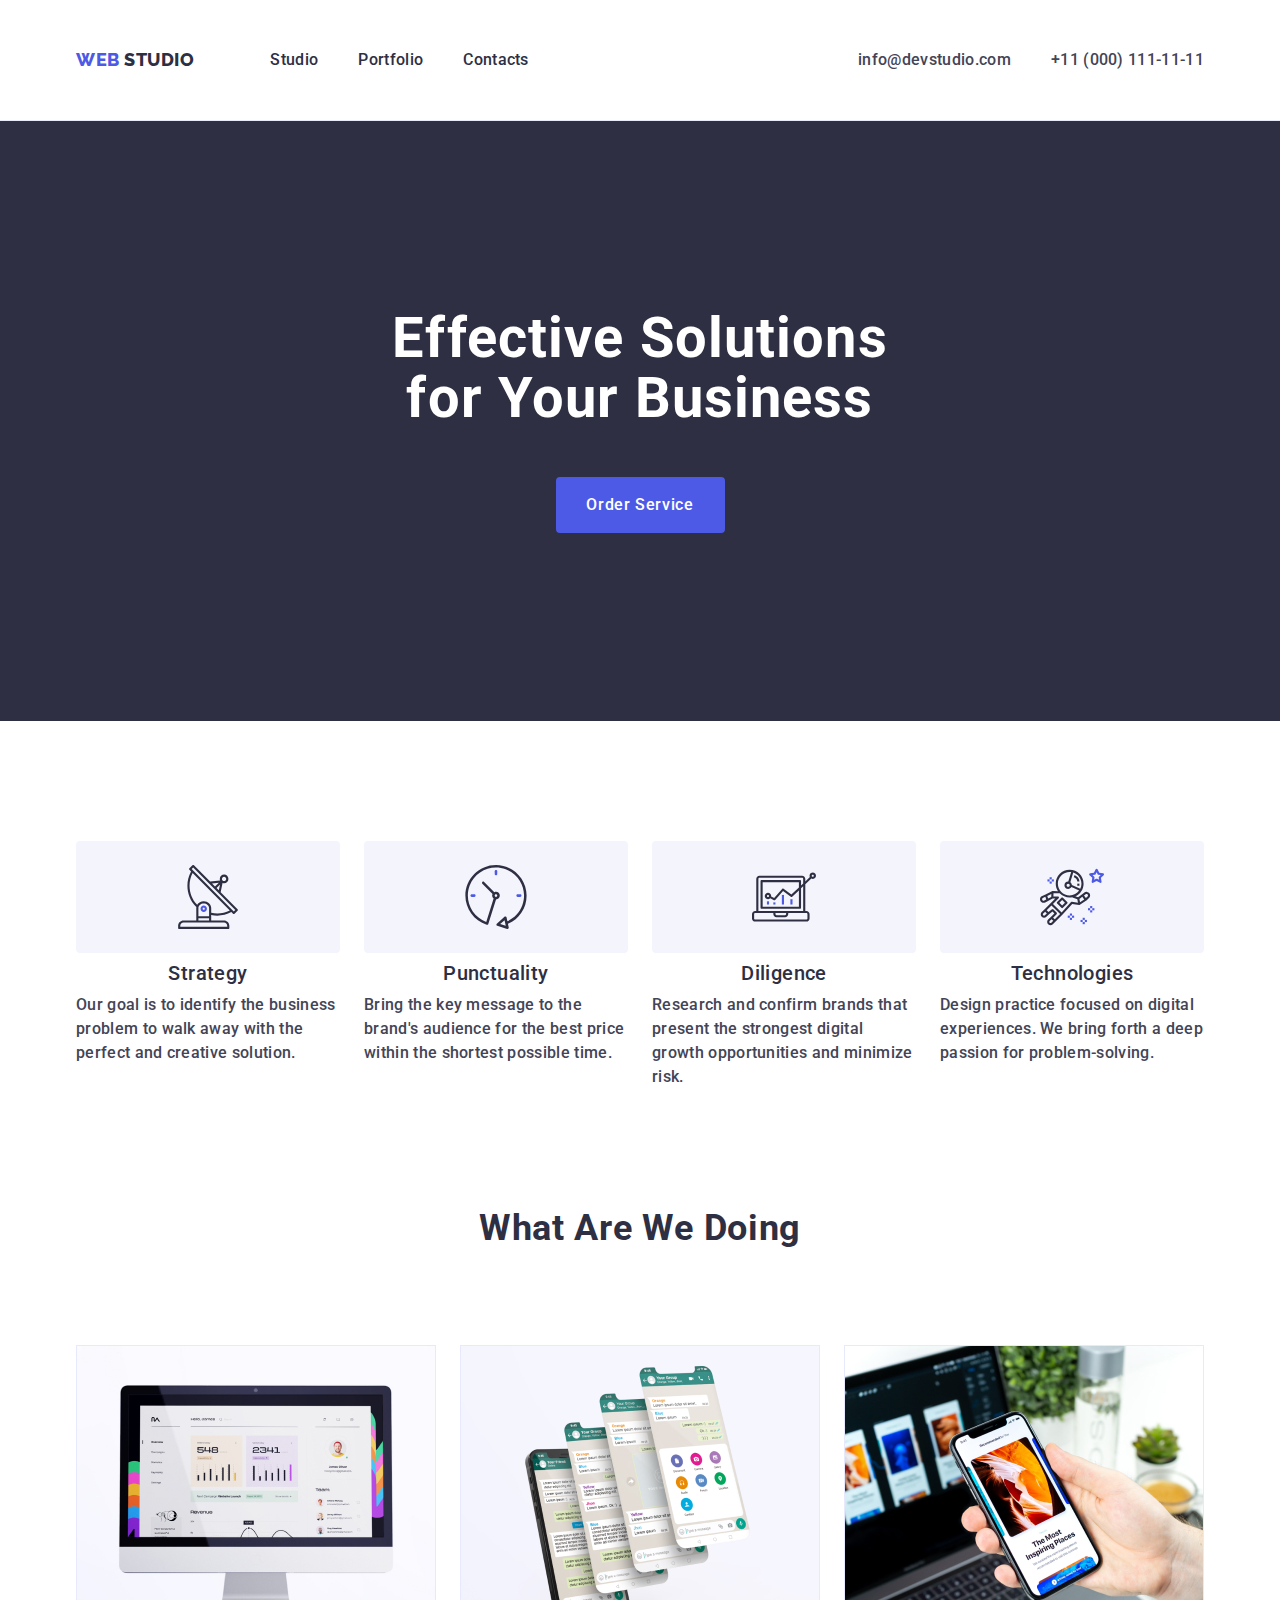
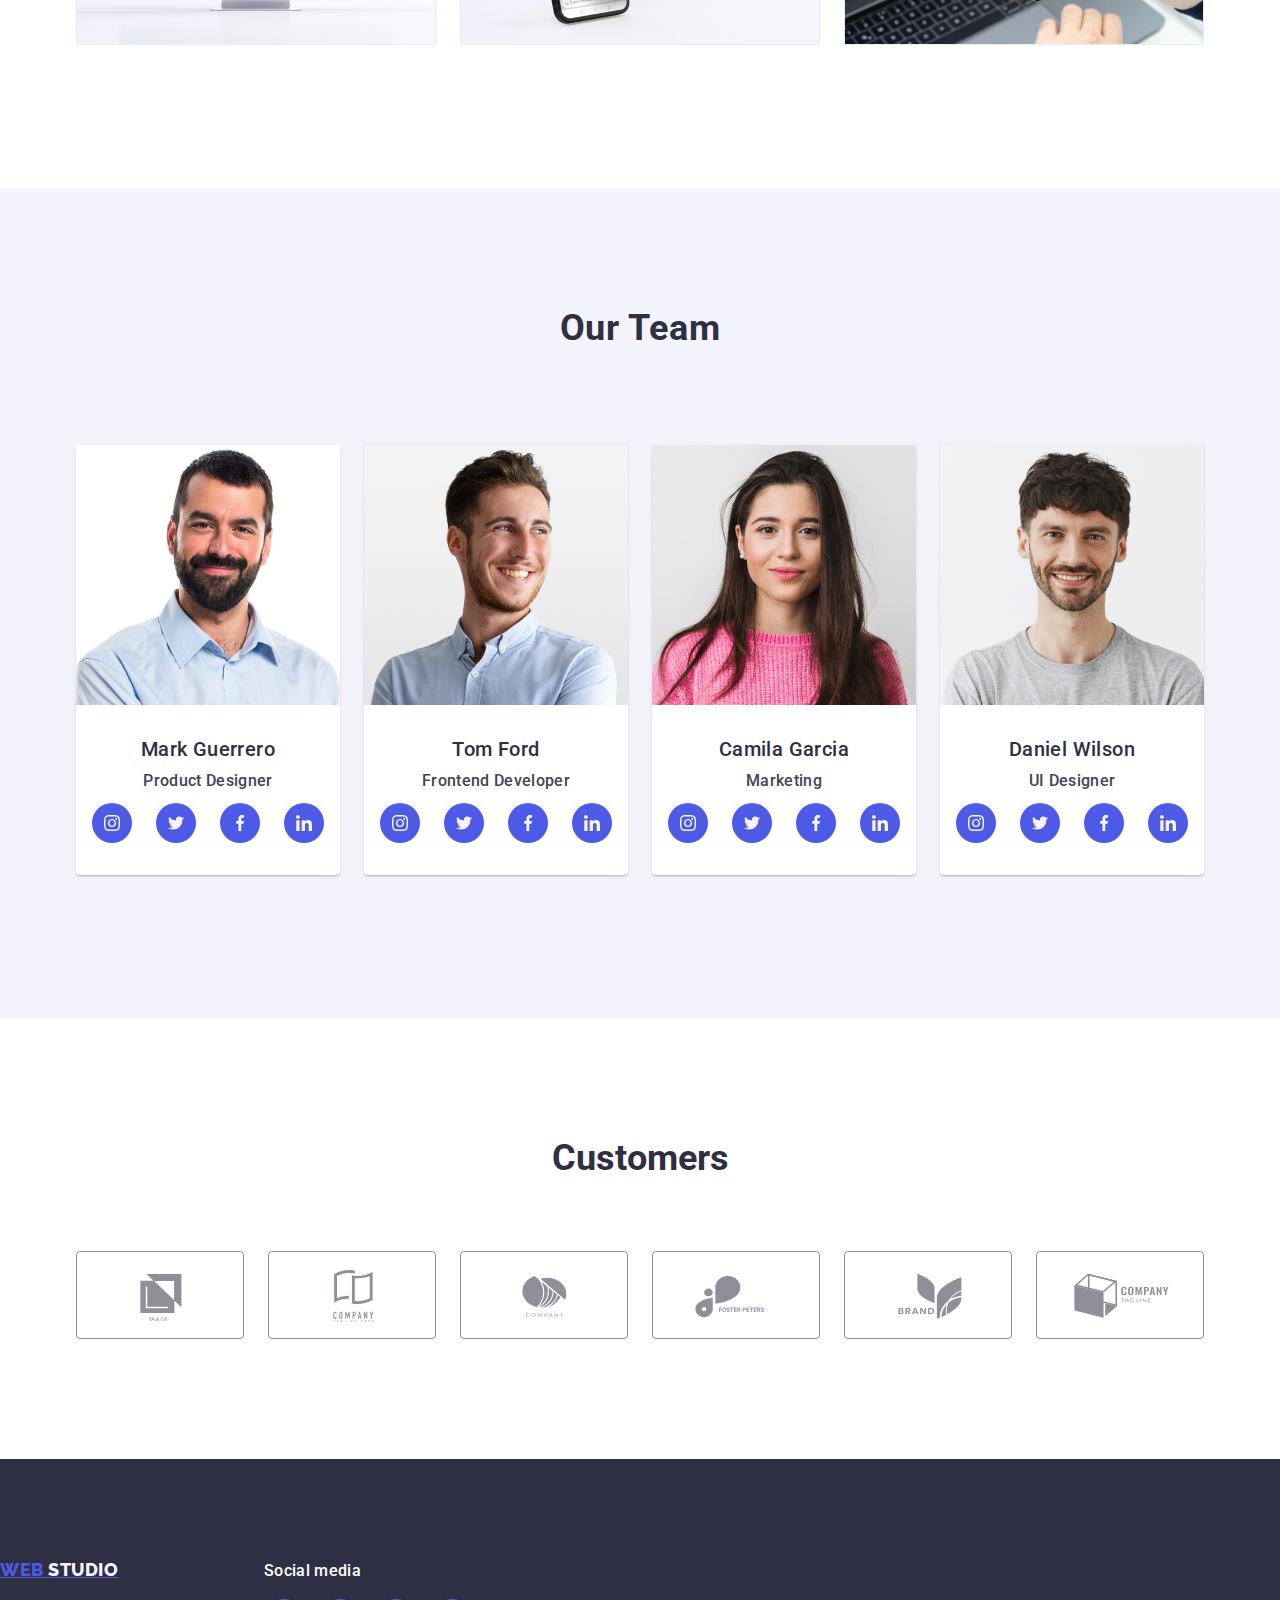
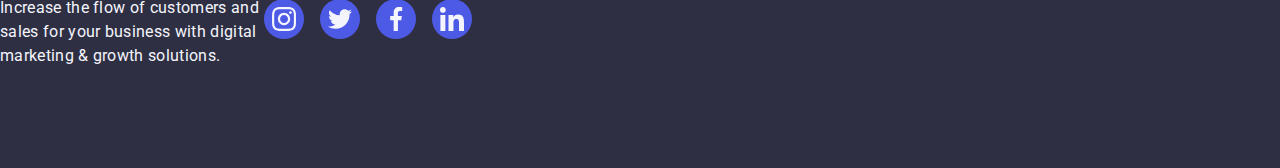
==== commit 8c564808: "Add files via upload" ====
--- a/index.html
+++ b/index.html
@@ -362,7 +362,7 @@
                     Increase the flow of customers and
                     sales for your business with digital
                     marketing & growth solutions.
-                </p>
+                </p> 
             </div>
                 <div class="mediaicons"> 
                     <p class="footericons">Social media</p>
@@ -404,5 +404,5 @@
                 </div>  
         </div>
     </footer>
-        </body>
-        </html>+    </body>
+    </html>--- a/css/styles.css
+++ b/css/styles.css
@@ -395,10 +395,10 @@
 .customersnames{
     fill: currentColor;
 }
-.footercontainer{
-    display: flex;
-    align-items: baseline;
-    margin-right: 120px;
+
+.containerfooter{
+    display: flex;
+    align-items: baseline,
 }
 .footericons{
     font-weight: 500;
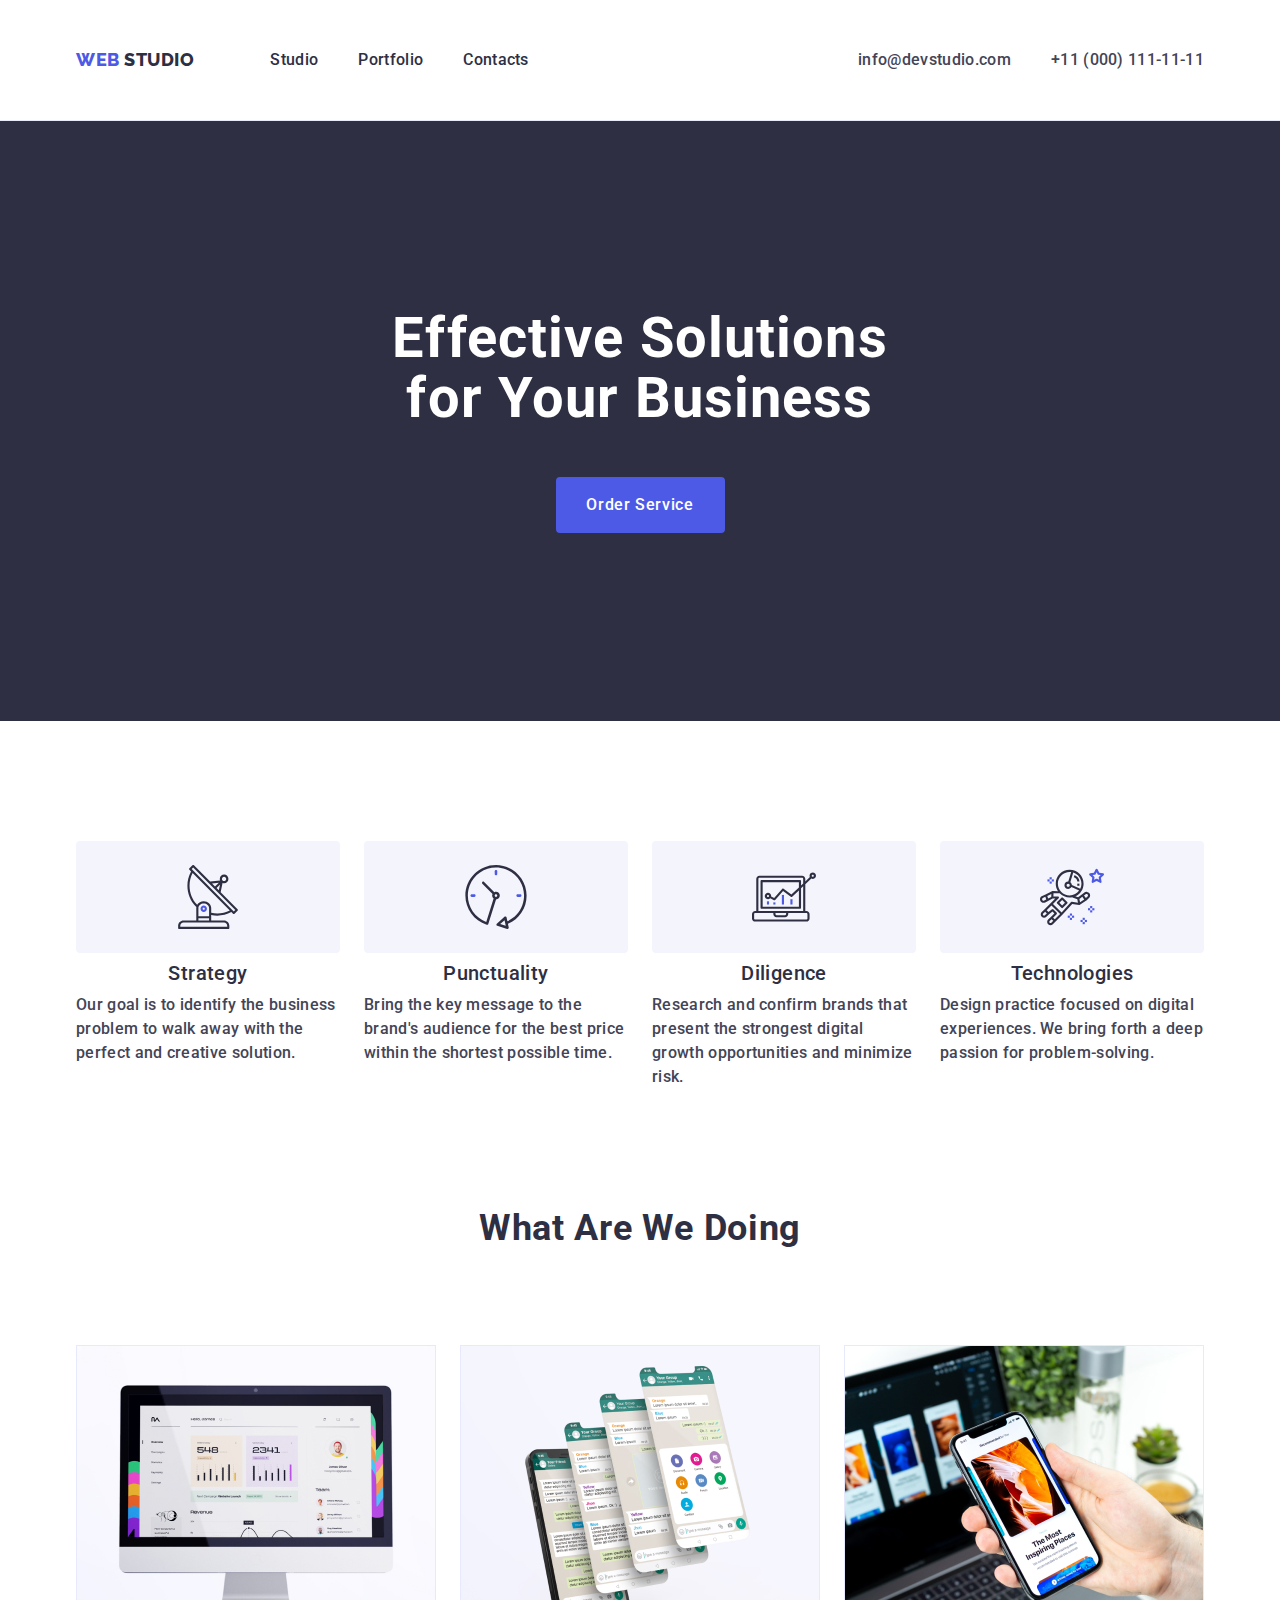
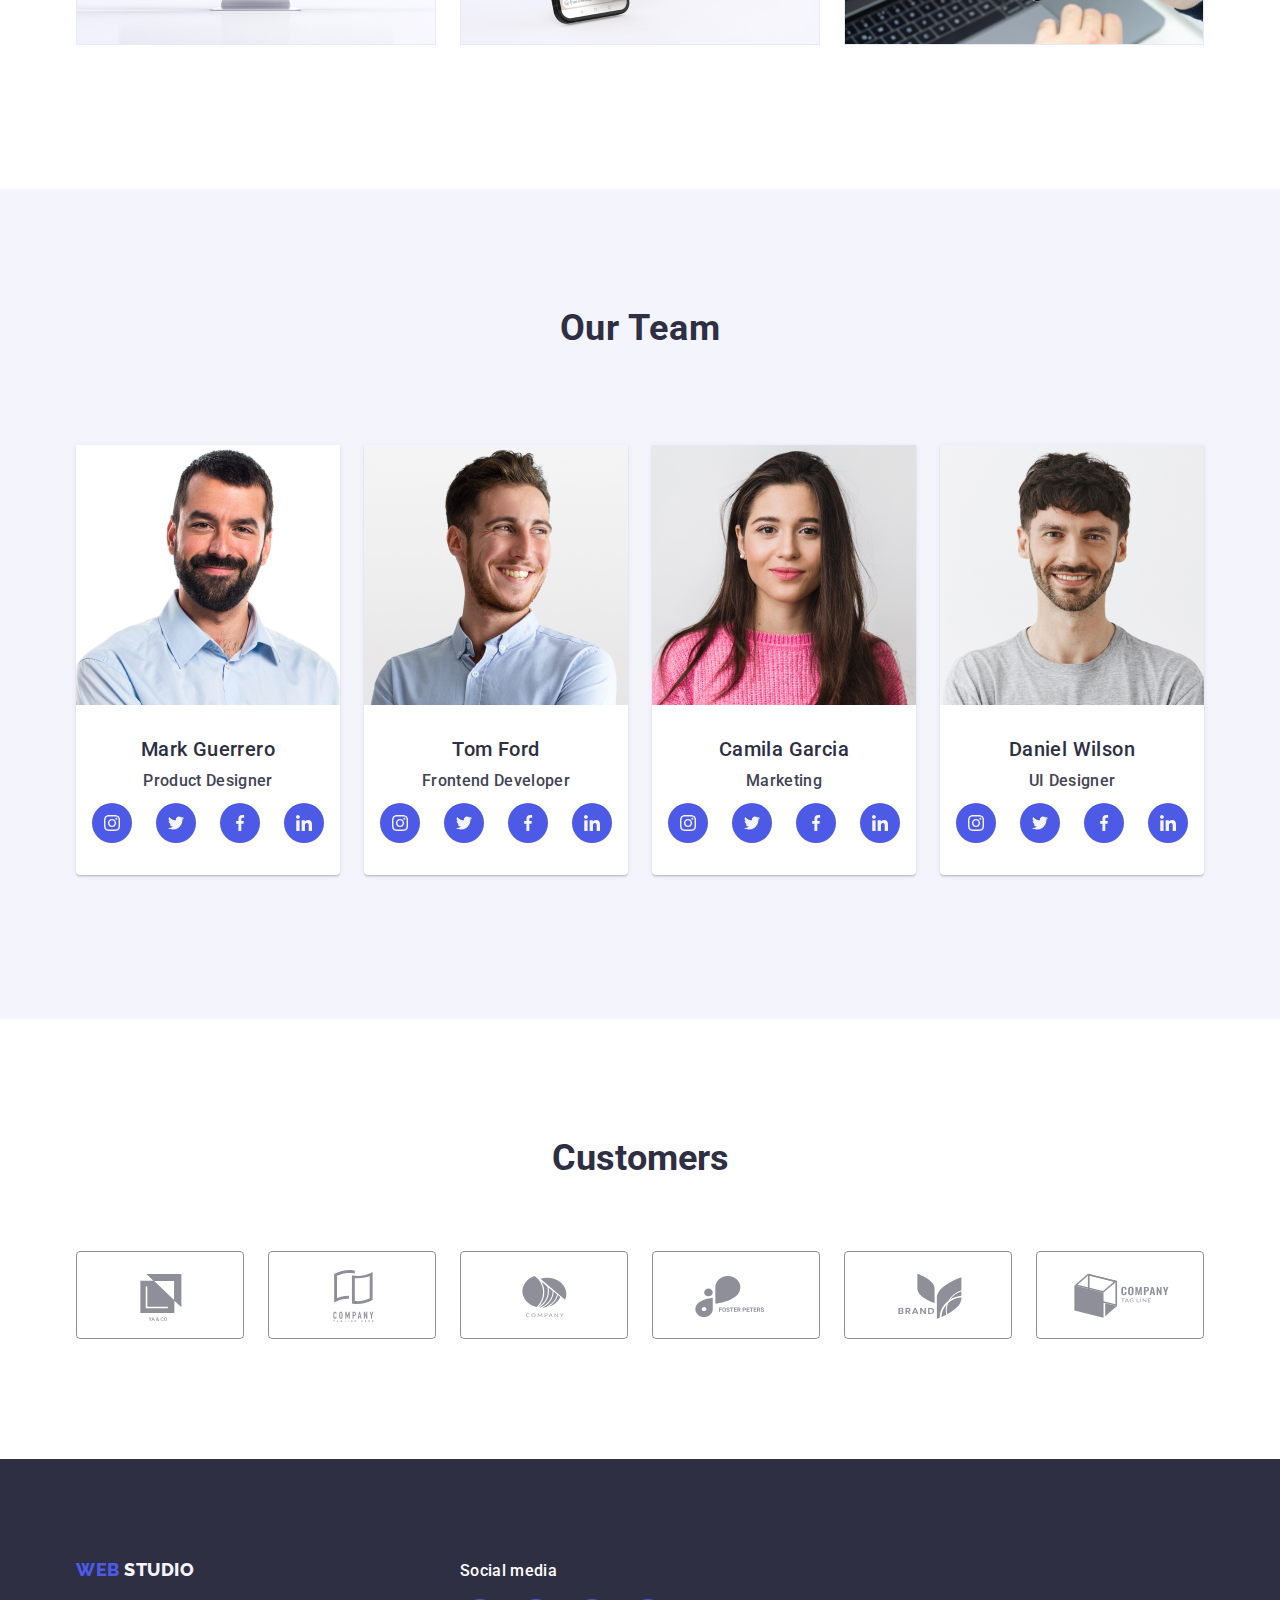
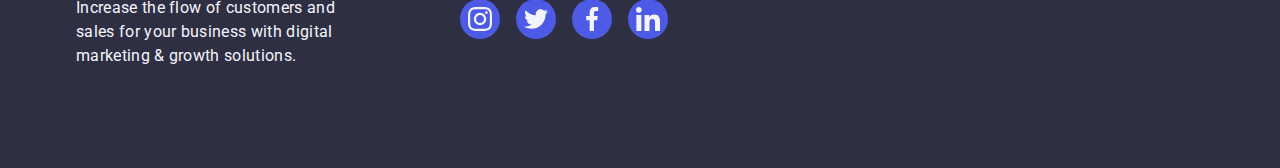
==== commit e2411eb5: "Add files via upload" ====
--- a/index.html
+++ b/index.html
@@ -355,7 +355,7 @@
         </main>
        
     <footer class="footer">
-        <div class="containerfooter">
+        <div class="containerfooter container">
             <div class="logoandsection">
                 <a href="./index.html" class="link-footer logo">Web <span class="studio-footer">Studio</span></a>
                 <p class="footer-section">
@@ -402,7 +402,7 @@
                         </li>
                     </ul>
                 </div>  
-        </div>
+        </div
     </footer>
     </body>
     </html>--- a/css/styles.css
+++ b/css/styles.css
@@ -89,7 +89,7 @@
     background-position: center;
      background-size: cover;
     background-image: linear-gradient(rgba(46, 47, 66, 0.7), rgba(46, 47, 66, 0.7)), url(./images/img-name.jpeg);
-
+    
 
 }
 
@@ -99,6 +99,7 @@
         align-items: center;
         gap: 48px;
     display: flex;
+    
 }
 
 
@@ -309,6 +310,15 @@
 .porfolio-phone-app{
     width: calc((100% - 48px) / 3);
 }
+.shadow-effect-app{
+    display:block;
+    text-decoration: none;
+    
+}
+.shadow-effect-app:hover,
+.shadow-effect-app:focus{
+    box-shadow:  0px 1px 6px rgba(46, 47, 66, 0.08), 0px 1px 1px rgba(46, 47, 66, 0.16),0px 2px 1px rgba(46, 47, 66, 0.08); 
+}
 .container-app{
     padding: 32px 16px;
     border: 1px solid #e7e9fc;
@@ -318,6 +328,7 @@
 .link-footer{
  margin-bottom: 16px;
 display: inline-block;
+text-decoration: none;
 }
 .square{
     display: flex;
@@ -398,7 +409,14 @@
 
 .containerfooter{
     display: flex;
-    align-items: baseline,
+    align-items: baseline;
+   
+}
+.logoandsection{
+    margin-right: 120px;
+    padding: 0; 
+
+    
 }
 .footericons{
     font-weight: 500;
